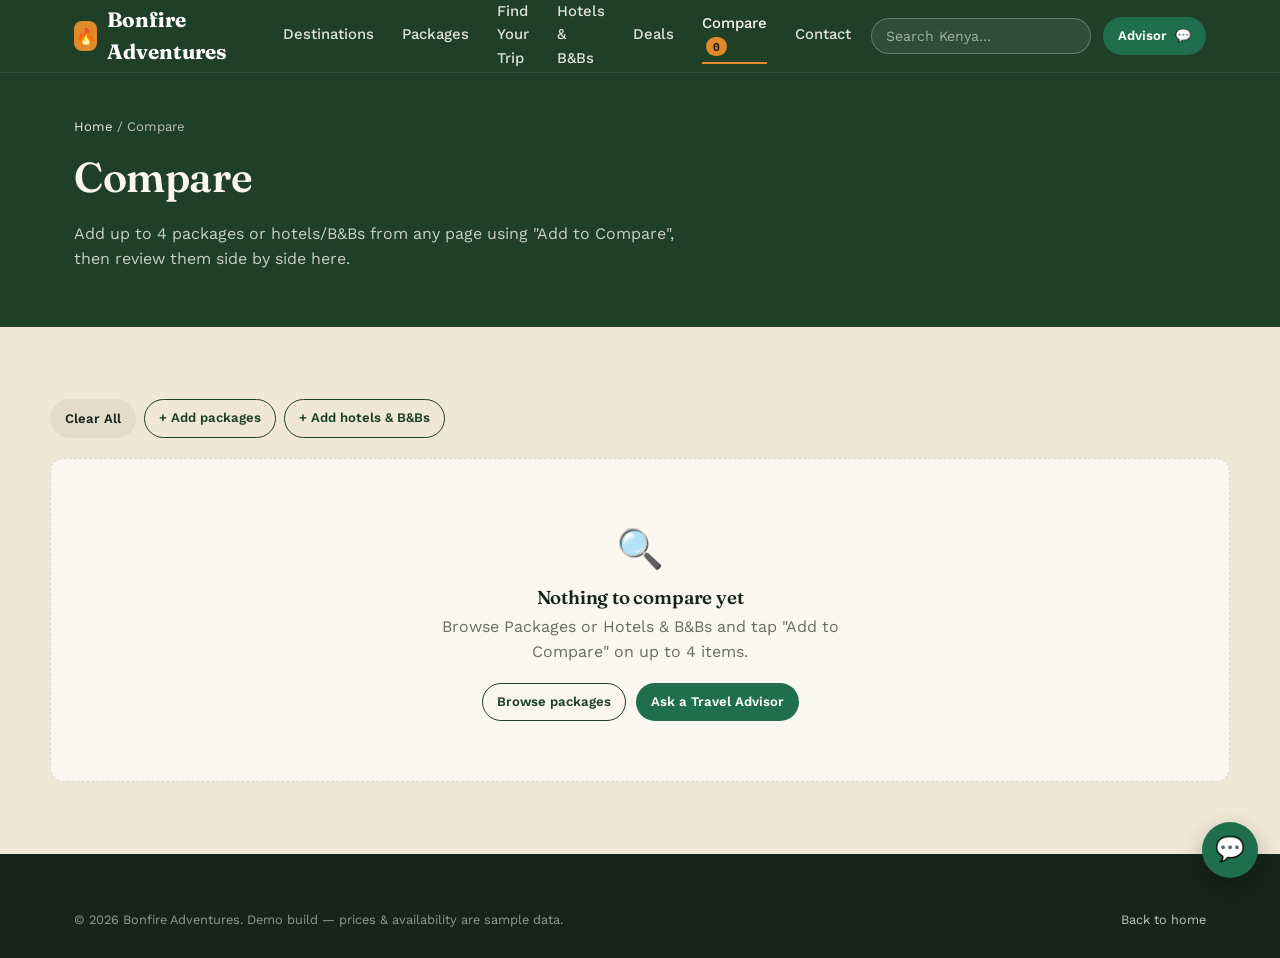
==== pages/compare.html @ da2421c1 "Add files via upload" ====
<!DOCTYPE html>
<html lang="en">
<head>
<meta charset="UTF-8">
<meta name="viewport" content="width=device-width, initial-scale=1.0">
<title>Compare — Bonfire Adventures</title>
<meta name="description" content="Compare up to four Bonfire Adventures packages or hotels side by side — price, duration, inclusions, amenities and rating.">
<link rel="canonical" href="https://example.com/pages/compare.html">
<link rel="stylesheet" href="../styles.css">
</head>
<body id="page-compare">
<a class="skip-link" href="#main">Skip to content</a>

<header class="site-header">
  <div class="container">
    <a class="brand" href="../index.html"><span class="flame">🔥</span> Bonfire Adventures</a>
    <nav class="main-nav" aria-label="Primary">
      <a href="destinations.html">Destinations</a>
      <a href="packages.html">Packages</a>
      <a href="find-your-trip.html">Find Your Trip</a>
      <a href="hotels.html">Hotels &amp; B&amp;Bs</a>
      <a href="deals.html">Deals</a>
      <a href="compare.html" class="is-active">Compare <span class="compare-badge" data-compare-count>0</span></a>
      <a href="contact.html">Contact</a>
    </nav>
    <div class="header-actions">
      <div class="header-search">
        <input type="search" placeholder="Search Kenya…" aria-label="Global search" data-global-search>
        <div class="gs-results" hidden data-global-search-results></div>
      </div>
      <a class="btn btn-whatsapp btn-sm" data-whatsapp data-message="Hi, I'd like to speak with a Travel Advisor." target="_blank" rel="noopener"><span class="long">Advisor</span> 💬</a>
      <button class="nav-toggle" aria-label="Toggle menu" aria-expanded="false">☰</button>
    </div>
  </div>
</header>

<main id="main">
  <div class="page-hero">
    <div class="container">
      <div class="breadcrumbs" style="color:rgba(250,247,239,.7);"><a href="../index.html" style="color:rgba(250,247,239,.9);">Home</a> / Compare</div>
      <h1>Compare</h1>
      <p>Add up to 4 packages or hotels/B&amp;Bs from any page using "Add to Compare", then review them side by side here.</p>
    </div>
  </div>

  <div class="container section">
    <div class="chip-row" style="margin-bottom:20px;">
      <button class="btn btn-ghost btn-sm" id="clear-all">Clear All</button>
      <a class="btn btn-outline btn-sm" href="packages.html">+ Add packages</a>
      <a class="btn btn-outline btn-sm" href="hotels.html">+ Add hotels &amp; B&amp;Bs</a>
    </div>
    <div id="compare-wrap"></div>
  </div>
</main>

<footer class="site-footer">
  <div class="container">
    <div class="footer-bottom">
      <span>© <span data-year></span> Bonfire Adventures. Demo build — prices &amp; availability are sample data.</span>
      <a href="../index.html" style="color:rgba(250,247,239,.75);">Back to home</a>
    </div>
  </div>
</footer>

<a class="fab-whatsapp" data-whatsapp data-message="Hi, I'd like help choosing between a few options." target="_blank" rel="noopener" aria-label="Chat on WhatsApp">💬</a>

<script src="../data.js"></script>
<script src="../script.js"></script>
<script>
(function () {
  function itemFor(entry) {
    return entry.type === 'package' ? BONFIRE_DATA.getPackageById(entry.id) : BONFIRE_DATA.getHotelById(entry.id);
  }

  function render() {
    const list = Bonfire.getCompareList().map(function (e) { return { entry: e, item: itemFor(e) }; }).filter(function (x) { return x.item; });
    const wrap = document.getElementById('compare-wrap');

    if (!list.length) {
      wrap.innerHTML = Bonfire.emptyStateHTML({ icon: '🔍', title: 'Nothing to compare yet', text: 'Browse Packages or Hotels & B&Bs and tap "Add to Compare" on up to 4 items.', altHref: 'packages.html', altLabel: 'Browse packages' });
      return;
    }

    const packages = list.filter(function (x) { return x.entry.type === 'package'; });
    const hotels = list.filter(function (x) { return x.entry.type === 'hotel'; });

    let html = '';
    if (packages.length) html += renderTable('Packages', packages, packageRows);
    if (hotels.length) html += renderTable('Hotels & B&Bs', hotels, hotelRows);
    wrap.innerHTML = html;

    document.querySelectorAll('[data-remove]').forEach(function (btn) {
      btn.addEventListener('click', function () {
        Bonfire.removeFromCompare(btn.getAttribute('data-type'), btn.getAttribute('data-id'));
        render();
      });
    });
  }

  function renderTable(title, items, rowsFn) {
    const rows = rowsFn();
    let html = '<h2>' + title + '</h2><div class="compare-table-wrap"><table class="compare-table"><thead><tr><th>Field</th>';
    items.forEach(function (x) { html += '<th>' + x.item.name + '<br><button class="compare-remove" data-remove data-type="' + x.entry.type + '" data-id="' + x.entry.id + '">Remove</button></th>'; });
    for (let i = items.length; i < 4; i++) html += '<th class="slot-empty">Empty slot</th>';
    html += '</tr></thead><tbody>';
    rows.forEach(function (row) {
      html += '<tr><th>' + row.label + '</th>';
      items.forEach(function (x) { html += '<td>' + row.value(x.item) + '</td>'; });
      for (let i = items.length; i < 4; i++) html += '<td class="slot-empty">—</td>';
      html += '</tr>';
    });
    html += '</tbody></table></div><br>';
    return html;
  }

  function packageRows() {
    return [
      { label: 'Destination', value: function (p) { const d = BONFIRE_DATA.getDestinationById(p.destinationId); return d ? d.name : p.region; } },
      { label: 'Duration', value: function (p) { return p.duration; } },
      { label: 'Price', value: function (p) { return Bonfire.formatKES(p.price) + ' ' + p.priceBasis; } },
      { label: 'Accommodation', value: function (p) { return p.accommodation; } },
      { label: 'Transport', value: function (p) { return p.transport; } },
      { label: 'Meals', value: function (p) { return p.meals; } },
      { label: 'Inclusions', value: function (p) { return p.inclusions.join(', '); } },
      { label: 'Exclusions', value: function (p) { return p.exclusions.join(', '); } },
      { label: 'Rating', value: function (p) { return '★ ' + p.rating + ' (' + p.reviewCount + ')'; } },
      { label: '', value: function (p) { return '<a class="btn btn-primary btn-sm" href="packages.html?id=' + p.id + '">View / Select</a>'; } }
    ];
  }

  function hotelRows() {
    return [
      { label: 'Location', value: function (h) { return h.area + ', ' + h.town; } },
      { label: 'Price', value: function (h) { return Bonfire.formatKES(h.priceFrom) + ' from · ' + h.priceBasis; } },
      { label: 'Room / Type', value: function (h) { return h.type; } },
      { label: 'Rating', value: function (h) { return '★ ' + h.rating + ' (' + h.reviewCount + ')'; } },
      { label: 'Meal plan', value: function (h) { return h.mealPlan; } },
      { label: 'Amenities', value: function (h) { return h.amenities.join(', '); } },
      { label: 'Cancellation policy', value: function () { return 'Standard — confirm with Advisor'; } },
      { label: 'Availability', value: function () { return 'Request to confirm'; } },
      { label: '', value: function (h) { return '<a class="btn btn-primary btn-sm" href="hotels.html?id=' + h.id + '">View / Select</a>'; } }
    ];
  }

  document.getElementById('clear-all').addEventListener('click', function () { Bonfire.clearCompare(); render(); });
  render();
})();
</script>
</body>
</html>
---- styles.css ----
/* ==========================================================================
   BONFIRE ADVENTURES — DESIGN SYSTEM
   Palette:
     --ink        #16241C  deep forest charcoal (text)
     --savanna    #2F5D3A  primary brand green
     --savanna-d  #1F3F27  deep green (surfaces, header)
     --amber      #E08A2C  sunset amber (primary CTA)
     --gold       #C9A64A  dust gold (secondary accent)
     --sand       #EFE8D6  warm sand (page background)
     --sand-lt    #FAF7EF  lighter sand (card background)
     --teal       #1F6F78  coast teal (info / links)
   Type:
     Display — 'Fraunces' (headlines, editorial serif, used with restraint)
     Body    — 'Work Sans' (UI + copy)
     Mono    — 'Space Mono' (prices, tags, route/ticket data)
   Signature: the dashed "journey line" + boarding-pass ticket stub motif
   ========================================================================== */

@import url('https://fonts.googleapis.com/css2?family=Fraunces:opsz,wght@9..144,400;9..144,500;9..144,600;9..144,700&family=Work+Sans:wght@400;500;600;700&family=Space+Mono:wght@400;700&display=swap');

:root {
  --ink: #16241C;
  --savanna: #2F5D3A;
  --savanna-d: #1F3F27;
  --amber: #E08A2C;
  --amber-d: #C36F19;
  --gold: #C9A64A;
  --sand: #EFE8D6;
  --sand-lt: #FAF7EF;
  --teal: #1F6F78;
  --line: rgba(22, 36, 28, 0.14);
  --shadow: 0 10px 30px rgba(22, 36, 28, 0.12);
  --radius: 14px;
  --font-display: 'Fraunces', Georgia, serif;
  --font-body: 'Work Sans', -apple-system, BlinkMacSystemFont, sans-serif;
  --font-mono: 'Space Mono', 'Courier New', monospace;
}

* { box-sizing: border-box; }
html { scroll-behavior: smooth; }
body {
  margin: 0;
  font-family: var(--font-body);
  color: var(--ink);
  background: var(--sand);
  line-height: 1.55;
  -webkit-font-smoothing: antialiased;
}
img { max-width: 100%; display: block; }
a { color: inherit; text-decoration: none; }
ul { margin: 0; padding: 0; list-style: none; }
h1, h2, h3, h4 {
  font-family: var(--font-display);
  font-weight: 600;
  line-height: 1.1;
  margin: 0 0 .5em;
  letter-spacing: -0.01em;
}
p { margin: 0 0 1em; }
button { font-family: inherit; cursor: pointer; }
input, select, textarea { font-family: inherit; font-size: 1rem; }

:focus-visible {
  outline: 3px solid var(--amber);
  outline-offset: 2px;
}

.container {
  width: 100%;
  max-width: 1180px;
  margin: 0 auto;
  padding: 0 24px;
}

.eyebrow {
  font-family: var(--font-mono);
  font-size: .72rem;
  letter-spacing: .14em;
  text-transform: uppercase;
  color: var(--amber-d);
  display: inline-block;
  margin-bottom: .6em;
}

.section {
  padding: 72px 0;
}
.section--tight { padding: 48px 0; }
.section--deep { background: var(--savanna-d); color: var(--sand-lt); }
.section--deep .eyebrow { color: var(--gold); }
.section-head {
  display: flex;
  align-items: flex-end;
  justify-content: space-between;
  gap: 24px;
  margin-bottom: 32px;
  flex-wrap: wrap;
}
.section-head h2 { font-size: clamp(1.6rem, 3vw, 2.3rem); margin: 0; }
.section-head p { margin: 0; max-width: 46ch; color: rgba(22,36,28,.72); }
.section--deep .section-head p { color: rgba(250,247,239,.75); }

/* ---------- buttons ---------- */
.btn {
  display: inline-flex;
  align-items: center;
  gap: 8px;
  padding: 13px 22px;
  border-radius: 999px;
  border: 1px solid transparent;
  font-weight: 600;
  font-size: .95rem;
  transition: transform .15s ease, box-shadow .15s ease, background .15s ease;
  white-space: nowrap;
}
.btn:hover { transform: translateY(-2px); }
.btn-primary { background: var(--amber); color: #1A1207; }
.btn-primary:hover { background: var(--amber-d); box-shadow: var(--shadow); }
.btn-outline { background: transparent; border-color: currentColor; color: var(--savanna-d); }
.section--deep .btn-outline { color: var(--sand-lt); }
.btn-outline:hover { background: rgba(22,36,28,.06); }
.section--deep .btn-outline:hover { background: rgba(250,247,239,.1); }
.btn-ghost { background: rgba(22,36,28,.06); color: var(--ink); }
.btn-sm { padding: 8px 14px; font-size: .82rem; }
.btn-whatsapp { background: #1F6F4E; color: #fff; }
.btn-whatsapp:hover { background: #185939; }
.btn:disabled { opacity: .45; cursor: not-allowed; transform: none; }

/* ---------- journey line (signature motif) ---------- */
.journey-line {
  height: 2px;
  width: 100%;
  background-image: linear-gradient(90deg, var(--gold) 0 10px, transparent 10px 20px);
  background-size: 20px 2px;
  opacity: .55;
}
.journey-dot {
  width: 8px; height: 8px; border-radius: 50%;
  background: var(--amber);
  flex: none;
}

/* ---------- header ---------- */
.site-header {
  position: sticky;
  top: 0;
  z-index: 100;
  background: var(--savanna-d);
  color: var(--sand-lt);
  border-bottom: 1px solid rgba(255,255,255,.08);
}
.site-header .container {
  display: flex;
  align-items: center;
  justify-content: space-between;
  height: 72px;
  gap: 20px;
}
.brand {
  display: flex;
  align-items: center;
  gap: 10px;
  font-family: var(--font-display);
  font-size: 1.3rem;
  font-weight: 700;
  color: #fff;
}
.brand .flame {
  width: 30px; height: 30px;
  display: grid; place-items: center;
  background: var(--amber);
  border-radius: 8px;
  color: var(--savanna-d);
  font-size: 1rem;
}
.main-nav {
  display: flex;
  align-items: center;
  gap: 28px;
  font-size: .93rem;
  font-weight: 500;
}
.main-nav a { opacity: .88; transition: opacity .15s; padding: 4px 0; border-bottom: 2px solid transparent; }
.main-nav a:hover, .main-nav a.is-active { opacity: 1; border-color: var(--amber); }
.header-actions { display: flex; align-items: center; gap: 12px; }
.nav-toggle {
  display: none;
  background: transparent; border: 1px solid rgba(255,255,255,.3);
  color: #fff; padding: 8px 10px; border-radius: 8px;
}

@media (max-width: 920px) {
  .main-nav {
    position: absolute;
    top: 72px; left: 0; right: 0;
    background: var(--savanna-d);
    flex-direction: column;
    align-items: flex-start;
    padding: 8px 24px 20px;
    gap: 4px;
    display: none;
    border-bottom: 1px solid rgba(255,255,255,.1);
  }
  .main-nav.is-open { display: flex; }
  .main-nav a { width: 100%; padding: 10px 0; }
  .nav-toggle { display: block; }
  .header-actions .btn span.long { display: none; }
}

/* ---------- hero ---------- */
.hero {
  position: relative;
  background: radial-gradient(ellipse at top right, #2c5236 0%, var(--savanna-d) 55%, #142a1c 100%);
  color: var(--sand-lt);
  overflow: hidden;
  padding: 88px 0 64px;
}
.hero::before {
  content: "";
  position: absolute; inset: 0;
  background-image:
    repeating-radial-gradient(circle at 15% 110%, rgba(201,166,74,.16) 0, transparent 45%),
    repeating-linear-gradient(115deg, rgba(255,255,255,.035) 0 1px, transparent 1px 46px);
  pointer-events: none;
}
.hero .container { position: relative; }
.hero-eyebrow-row { display: flex; align-items: center; gap: 10px; margin-bottom: 18px; }
.hero h1 {
  font-size: clamp(2.1rem, 5vw, 3.6rem);
  max-width: 16ch;
  margin-bottom: .3em;
}
.hero h1 em { font-style: normal; color: var(--gold); }
.hero-sub { max-width: 52ch; color: rgba(250,247,239,.82); font-size: 1.08rem; }

/* ticket-style search */
.ticket {
  margin-top: 34px;
  background: var(--sand-lt);
  color: var(--ink);
  border-radius: var(--radius);
  box-shadow: 0 25px 50px rgba(0,0,0,.28);
  position: relative;
}
.ticket-form {
  display: grid;
  grid-template-columns: 1.4fr 1fr 1fr auto;
  gap: 0;
}
.ticket-field {
  padding: 16px 20px;
  border-right: 1px dashed var(--line);
}
.ticket-field:last-of-type { border-right: none; }
.ticket-field label {
  display: block;
  font-family: var(--font-mono);
  font-size: .68rem;
  letter-spacing: .08em;
  text-transform: uppercase;
  color: rgba(22,36,28,.55);
  margin-bottom: 6px;
}
.ticket-field select, .ticket-field input {
  border: none; background: transparent; width: 100%;
  font-size: .98rem; font-weight: 600; color: var(--ink);
  padding: 0;
}
.ticket-submit {
  display: flex; align-items: center; justify-content: center;
  padding: 10px 18px;
}
.ticket-submit .btn { width: 100%; justify-content: center; }
.ticket::before, .ticket::after {
  content: "";
  position: absolute;
  width: 22px; height: 22px;
  background: var(--savanna-d);
  border-radius: 50%;
  top: 50%; transform: translateY(-50%);
}
.ticket::before { left: -11px; }
.ticket::after { right: -11px; }
@media (max-width: 820px) {
  .ticket-form { grid-template-columns: 1fr 1fr; }
  .ticket-field { border-right: none; border-bottom: 1px dashed var(--line); }
  .ticket-submit { grid-column: 1 / -1; }
}

.hero-links {
  display: flex; flex-wrap: wrap; gap: 12px; margin-top: 24px;
}
.hero-links a {
  font-size: .88rem; font-weight: 600;
  padding: 9px 16px;
  border: 1px solid rgba(250,247,239,.3);
  border-radius: 999px;
  color: var(--sand-lt);
  transition: background .15s, border-color .15s;
}
.hero-links a:hover { background: rgba(250,247,239,.1); border-color: var(--gold); }

/* ---------- cta grid (browse/find/budget/hotels) ---------- */
.cta-grid {
  display: grid;
  grid-template-columns: repeat(4, 1fr);
  gap: 18px;
  margin-top: -46px;
  position: relative;
  z-index: 5;
}
.cta-card {
  background: var(--sand-lt);
  border-radius: var(--radius);
  padding: 22px 20px;
  box-shadow: var(--shadow);
  border: 1px solid var(--line);
  transition: transform .15s ease, box-shadow .15s ease;
}
.cta-card:hover { transform: translateY(-4px); box-shadow: 0 20px 40px rgba(22,36,28,.16); }
.cta-card .icon { font-size: 1.5rem; margin-bottom: 10px; }
.cta-card h3 { font-size: 1.02rem; margin-bottom: 4px; }
.cta-card p { font-size: .86rem; color: rgba(22,36,28,.65); margin-bottom: 0; }
@media (max-width: 920px) { .cta-grid { grid-template-columns: repeat(2, 1fr); margin-top: 24px; } }

/* ---------- cards: packages / hotels / deals ---------- */
.card-grid {
  display: grid;
  grid-template-columns: repeat(auto-fill, minmax(270px, 1fr));
  gap: 22px;
}
.card {
  background: var(--sand-lt);
  border-radius: var(--radius);
  overflow: hidden;
  border: 1px solid var(--line);
  box-shadow: 0 4px 14px rgba(22,36,28,.06);
  display: flex; flex-direction: column;
  transition: transform .15s ease, box-shadow .15s ease;
}
.card:hover { transform: translateY(-4px); box-shadow: var(--shadow); }
.card-media {
  aspect-ratio: 4/3;
  background: linear-gradient(135deg, var(--savanna), var(--teal));
  display: flex; align-items: flex-end;
  padding: 12px;
  position: relative;
  color: #fff;
}
.card-media .badge {
  position: absolute; top: 12px; left: 12px;
  background: var(--amber); color: #1A1207;
  font-family: var(--font-mono); font-size: .68rem;
  padding: 4px 9px; border-radius: 999px; font-weight: 700;
}
.card-media .rating {
  background: rgba(0,0,0,.35);
  padding: 3px 8px; border-radius: 999px;
  font-size: .78rem; font-weight: 600;
}
.card-body { padding: 16px 18px 18px; flex: 1; display: flex; flex-direction: column; }
.card-loc { font-size: .78rem; color: var(--teal); font-weight: 600; margin-bottom: 4px; }
.card-title { font-family: var(--font-display); font-size: 1.12rem; margin-bottom: 6px; }
.card-desc { font-size: .87rem; color: rgba(22,36,28,.68); margin-bottom: 10px; flex: 1; }
.card-tags { display: flex; flex-wrap: wrap; gap: 6px; margin-bottom: 12px; }
.card-tags span {
  font-size: .72rem; background: var(--sand); border: 1px solid var(--line);
  padding: 3px 9px; border-radius: 999px; color: rgba(22,36,28,.7);
}
.card-foot {
  display: flex; align-items: center; justify-content: space-between;
  border-top: 1px dashed var(--line); padding-top: 12px; margin-top: auto;
}
.price {
  font-family: var(--font-mono); font-weight: 700; color: var(--savanna-d);
}
.price small { font-family: var(--font-body); font-weight: 500; color: rgba(22,36,28,.55); font-size: .72rem; }
.price .was { text-decoration: line-through; color: rgba(22,36,28,.4); font-weight: 400; font-size: .8rem; margin-right: 6px;}
.card-actions { display: flex; gap: 8px; }
.card-compare-toggle {
  font-size: .74rem; display: inline-flex; align-items: center; gap: 6px;
  color: rgba(22,36,28,.6); margin-top: 8px; cursor: pointer;
}

/* ---------- filters/sidebar ---------- */
.layout-split {
  display: grid;
  grid-template-columns: 260px 1fr;
  gap: 32px;
  align-items: start;
}
.filters {
  background: var(--sand-lt);
  border: 1px solid var(--line);
  border-radius: var(--radius);
  padding: 20px;
  position: sticky; top: 92px;
}
.filters h4 { font-size: .8rem; text-transform: uppercase; letter-spacing: .06em; margin-bottom: 12px; font-family: var(--font-mono); color: rgba(22,36,28,.6); }
.filter-group { margin-bottom: 22px; }
.filter-group label {
  display: flex; align-items: center; gap: 8px;
  font-size: .88rem; padding: 5px 0; cursor: pointer;
}
.filter-group select, .filter-group input[type=text] {
  width: 100%; padding: 9px 10px; border-radius: 8px; border: 1px solid var(--line); background: #fff;
}
@media (max-width: 920px) {
  .layout-split { grid-template-columns: 1fr; }
  .filters { position: static; }
}

/* ---------- breadcrumbs ---------- */
.breadcrumbs { font-size: .82rem; color: rgba(22,36,28,.6); margin-bottom: 18px; }
.breadcrumbs a:hover { color: var(--savanna-d); text-decoration: underline; }

/* ---------- page hero (interior pages) ---------- */
.page-hero {
  background: var(--savanna-d); color: var(--sand-lt);
  padding: 44px 0 40px;
}
.page-hero h1 { font-size: clamp(1.8rem, 3.6vw, 2.6rem); }
.page-hero p { color: rgba(250,247,239,.78); max-width: 60ch; }

/* ---------- region / destination pickers ---------- */
.region-grid { display: grid; grid-template-columns: repeat(4, 1fr); gap: 14px; }
.region-tile {
  background: var(--sand-lt); border: 1px solid var(--line); border-radius: var(--radius);
  padding: 18px; text-align: left; font-weight: 600;
  transition: all .15s;
}
.region-tile:hover, .region-tile.is-active { border-color: var(--amber); background: #fff; box-shadow: var(--shadow); }
.region-tile .count { display: block; font-family: var(--font-mono); font-weight: 400; font-size: .75rem; color: rgba(22,36,28,.55); margin-top: 4px; }
@media (max-width: 760px) { .region-grid { grid-template-columns: repeat(2, 1fr); } }

.chip-row { display: flex; flex-wrap: wrap; gap: 8px; }
.chip {
  padding: 8px 14px; border-radius: 999px; border: 1px solid var(--line);
  background: var(--sand-lt); font-size: .85rem; font-weight: 500; transition: all .15s;
}
.chip:hover { border-color: var(--gold); }
.chip.is-active { background: var(--savanna); border-color: var(--savanna); color: #fff; }

/* ---------- testimonials ---------- */
.review-card {
  background: var(--sand-lt); border: 1px solid var(--line); border-radius: var(--radius);
  padding: 22px; min-width: 280px;
}
.review-stars { color: var(--gold); font-size: .95rem; margin-bottom: 8px; letter-spacing: 2px; }
.review-quote { font-style: normal; font-size: .93rem; margin-bottom: 12px; }
.review-name { font-weight: 700; font-size: .85rem; }
.review-meta { font-size: .78rem; color: rgba(22,36,28,.55); }
.review-strip { display: flex; gap: 18px; overflow-x: auto; padding-bottom: 8px; scrollbar-width: thin; }

/* ---------- forms ---------- */
.form-grid { display: grid; grid-template-columns: 1fr 1fr; gap: 16px; }
.form-field { display: flex; flex-direction: column; gap: 6px; }
.form-field.full { grid-column: 1 / -1; }
.form-field label { font-size: .84rem; font-weight: 600; }
.form-field input, .form-field select, .form-field textarea {
  padding: 11px 13px; border: 1px solid var(--line); border-radius: 10px; background: #fff;
}
.form-field .hint { font-size: .76rem; color: rgba(22,36,28,.55); }
.form-error { border-color: #C0392B !important; }
.error-text { color: #C0392B; font-size: .78rem; display: none; }
.error-text.is-visible { display: block; }
@media (max-width: 640px) { .form-grid { grid-template-columns: 1fr; } }

/* ---------- empty state ---------- */
.empty-state {
  text-align: center; padding: 60px 24px;
  border: 1px dashed var(--line); border-radius: var(--radius); background: var(--sand-lt);
}
.empty-state .icon { font-size: 2.4rem; margin-bottom: 10px; }
.empty-state h3 { margin-bottom: 6px; }
.empty-state p { color: rgba(22,36,28,.65); max-width: 42ch; margin: 0 auto 18px; }
.empty-state .empty-actions { display: flex; gap: 10px; justify-content: center; flex-wrap: wrap; }

/* ---------- compare table ---------- */
.compare-table-wrap { overflow-x: auto; }
table.compare-table { border-collapse: collapse; width: 100%; min-width: 640px; }
.compare-table th, .compare-table td {
  border: 1px solid var(--line); padding: 12px 14px; text-align: left; font-size: .88rem; vertical-align: top;
}
.compare-table th { background: var(--sand-lt); font-family: var(--font-mono); font-size: .72rem; text-transform: uppercase; letter-spacing: .05em; }
.compare-table td.slot-empty { color: rgba(22,36,28,.4); text-align: center; }
.compare-remove { font-size: .72rem; color: #C0392B; margin-top: 6px; display: inline-block; }

/* ---------- footer ---------- */
.site-footer {
  background: var(--ink); color: rgba(250,247,239,.82);
  padding: 56px 0 28px;
}
.footer-grid {
  display: grid; grid-template-columns: 1.4fr 1fr 1fr 1fr; gap: 32px;
  border-bottom: 1px solid rgba(255,255,255,.1);
  padding-bottom: 36px; margin-bottom: 22px;
}
.footer-grid h4 { color: #fff; font-size: .82rem; text-transform: uppercase; letter-spacing: .06em; font-family: var(--font-mono); margin-bottom: 14px; }
.footer-grid a { display: block; padding: 5px 0; font-size: .88rem; color: rgba(250,247,239,.75); }
.footer-grid a:hover { color: var(--gold); }
.footer-bottom { display: flex; justify-content: space-between; flex-wrap: wrap; gap: 10px; font-size: .8rem; color: rgba(250,247,239,.55); }
@media (max-width: 820px) { .footer-grid { grid-template-columns: 1fr 1fr; } }

/* ---------- header global search ---------- */
.header-search { position: relative; }
.header-search input {
  width: 220px;
  padding: 9px 14px;
  border-radius: 999px;
  border: 1px solid rgba(255,255,255,.25);
  background: rgba(255,255,255,.08);
  color: #fff;
  font-size: .88rem;
}
.header-search input::placeholder { color: rgba(255,255,255,.55); }
.header-search input:focus { background: #fff; color: var(--ink); }
.gs-results {
  position: absolute; top: 46px; right: 0; width: 320px;
  background: var(--sand-lt); color: var(--ink);
  border-radius: 12px; box-shadow: var(--shadow); border: 1px solid var(--line);
  max-height: 360px; overflow-y: auto; z-index: 50;
}
.gs-item {
  display: flex; align-items: center; gap: 8px; padding: 10px 14px;
  font-size: .86rem; border-bottom: 1px solid var(--line);
}
.gs-item:last-child { border-bottom: none; }
.gs-item:hover { background: var(--sand); }
.gs-type { font-family: var(--font-mono); font-size: .64rem; text-transform: uppercase; background: var(--savanna); color: #fff; padding: 2px 7px; border-radius: 999px; }
.gs-sub { margin-left: auto; color: rgba(22,36,28,.5); font-size: .78rem; }
.gs-empty { padding: 14px; font-size: .84rem; color: rgba(22,36,28,.6); }
@media (max-width: 920px) { .header-search { display: none; } }

.compare-badge {
  background: var(--amber); color: #1A1207; font-family: var(--font-mono);
  font-size: .7rem; font-weight: 700; border-radius: 999px;
  padding: 1px 7px; margin-left: 4px;
}

/* ---------- floating whatsapp ---------- */
.fab-whatsapp {
  position: fixed; bottom: 22px; right: 22px; z-index: 200;
  background: #1F6F4E; color: #fff; width: 56px; height: 56px; border-radius: 50%;
  display: grid; place-items: center; box-shadow: 0 10px 24px rgba(0,0,0,.28);
  font-size: 1.5rem; transition: transform .15s;
}
.fab-whatsapp:hover { transform: scale(1.08); }

/* ---------- utility ---------- */
.text-center { text-align: center; }
.mt-0 { margin-top: 0; }
.visually-hidden {
  position: absolute; width: 1px; height: 1px; overflow: hidden;
  clip: rect(0 0 0 0); white-space: nowrap;
}
.skip-link {
  position: absolute; left: -999px; top: 0; background: var(--amber); color: #1A1207;
  padding: 10px 16px; z-index: 999; border-radius: 0 0 8px 0;
}
.skip-link:focus { left: 0; }

@media (max-width: 640px) {
  .section { padding: 48px 0; }
  .cta-grid, .region-grid { grid-template-columns: 1fr 1fr; }
}
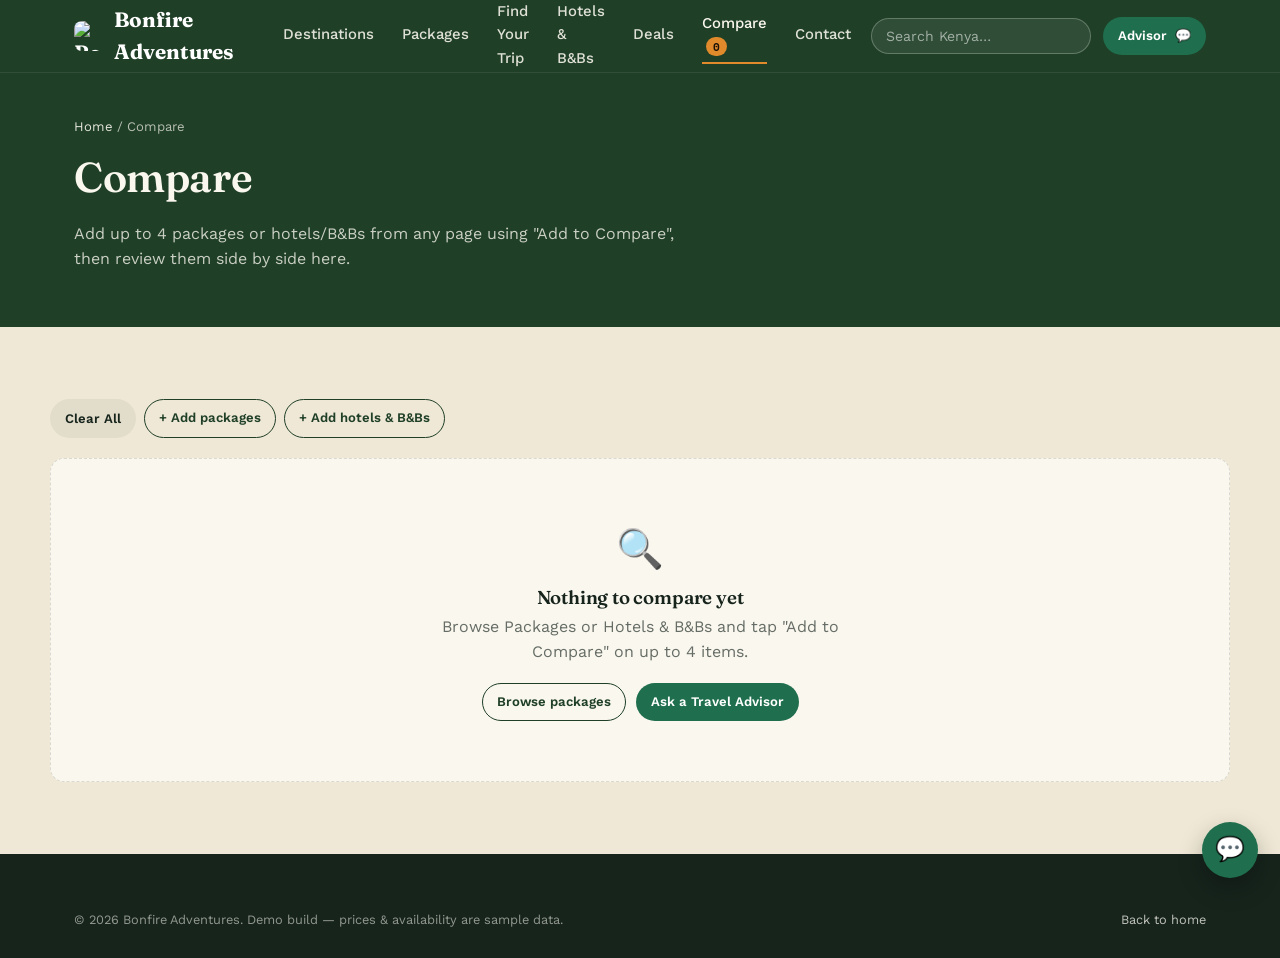
==== commit 8b029094: "Add files via upload" ====
--- a/pages/compare.html
+++ b/pages/compare.html
@@ -13,7 +13,7 @@
 
 <header class="site-header">
   <div class="container">
-    <a class="brand" href="../index.html"><span class="flame">🔥</span> Bonfire Adventures</a>
+    <a class="brand" href="../index.html"><img src="../assets/logos/bonfire-logo.svg" alt="Bonfire Adventures logo" class="brand-logo"> Bonfire Adventures</a>
     <nav class="main-nav" aria-label="Primary">
       <a href="destinations.html">Destinations</a>
       <a href="packages.html">Packages</a>
--- a/styles.css
+++ b/styles.css
@@ -165,13 +165,11 @@
   font-weight: 700;
   color: #fff;
 }
-.brand .flame {
+.brand .brand-logo {
   width: 30px; height: 30px;
-  display: grid; place-items: center;
-  background: var(--amber);
   border-radius: 8px;
-  color: var(--savanna-d);
-  font-size: 1rem;
+  object-fit: contain;
+  flex: none;
 }
 .main-nav {
   display: flex;
@@ -207,108 +205,103 @@
   .header-actions .btn span.long { display: none; }
 }
 
-/* ---------- hero ---------- */
+/* ---------- hero: faded destination photo carousel ---------- */
 .hero {
   position: relative;
-  background: radial-gradient(ellipse at top right, #2c5236 0%, var(--savanna-d) 55%, #142a1c 100%);
+  overflow: hidden;
+  min-height: 92vh;
+  display: flex;
+  align-items: center;
   color: var(--sand-lt);
-  overflow: hidden;
-  padding: 88px 0 64px;
-}
-.hero::before {
-  content: "";
-  position: absolute; inset: 0;
-  background-image:
-    repeating-radial-gradient(circle at 15% 110%, rgba(201,166,74,.16) 0, transparent 45%),
-    repeating-linear-gradient(115deg, rgba(255,255,255,.035) 0 1px, transparent 1px 46px);
-  pointer-events: none;
-}
-.hero .container { position: relative; }
-.hero-eyebrow-row { display: flex; align-items: center; gap: 10px; margin-bottom: 18px; }
-.hero h1 {
-  font-size: clamp(2.1rem, 5vw, 3.6rem);
-  max-width: 16ch;
-  margin-bottom: .3em;
-}
-.hero h1 em { font-style: normal; color: var(--gold); }
-.hero-sub { max-width: 52ch; color: rgba(250,247,239,.82); font-size: 1.08rem; }
-
-/* ticket-style search */
-.ticket {
-  margin-top: 34px;
-  background: var(--sand-lt);
-  color: var(--ink);
-  border-radius: var(--radius);
-  box-shadow: 0 25px 50px rgba(0,0,0,.28);
+  background: var(--savanna-d);
+}
+.hero-carousel {
+  position: absolute;
+  inset: 0;
+  z-index: 0;
+}
+.hero-slide {
+  position: absolute;
+  inset: 0;
+  background-size: cover;
+  background-position: center;
+  opacity: 0;
+  transform: scale(1.06);
+  filter: saturate(.78) brightness(.72);
+  transition: opacity 1.8s ease, transform 8s ease;
+}
+.hero-slide.is-active {
+  opacity: 1;
+  transform: scale(1);
+  z-index: 1;
+}
+.hero-overlay {
+  position: absolute;
+  inset: 0;
+  z-index: 2;
+  background:
+    linear-gradient(180deg, rgba(20,32,24,.55) 0%, rgba(20,32,24,.62) 45%, rgba(20,32,24,.82) 100%),
+    radial-gradient(ellipse at center, rgba(20,32,24,.25) 0%, rgba(20,32,24,.55) 75%);
+}
+.hero-intro {
   position: relative;
-}
-.ticket-form {
-  display: grid;
-  grid-template-columns: 1.4fr 1fr 1fr auto;
-  gap: 0;
-}
-.ticket-field {
-  padding: 16px 20px;
-  border-right: 1px dashed var(--line);
-}
-.ticket-field:last-of-type { border-right: none; }
-.ticket-field label {
-  display: block;
+  z-index: 3;
+  text-align: center;
+  max-width: 760px;
+  margin: 0 auto;
+  padding: 64px 24px;
+}
+.hero-kicker {
   font-family: var(--font-mono);
-  font-size: .68rem;
-  letter-spacing: .08em;
+  font-size: .78rem;
+  letter-spacing: .18em;
   text-transform: uppercase;
-  color: rgba(22,36,28,.55);
-  margin-bottom: 6px;
-}
-.ticket-field select, .ticket-field input {
-  border: none; background: transparent; width: 100%;
-  font-size: .98rem; font-weight: 600; color: var(--ink);
-  padding: 0;
-}
-.ticket-submit {
-  display: flex; align-items: center; justify-content: center;
-  padding: 10px 18px;
-}
-.ticket-submit .btn { width: 100%; justify-content: center; }
-.ticket::before, .ticket::after {
-  content: "";
-  position: absolute;
-  width: 22px; height: 22px;
-  background: var(--savanna-d);
-  border-radius: 50%;
-  top: 50%; transform: translateY(-50%);
-}
-.ticket::before { left: -11px; }
-.ticket::after { right: -11px; }
-@media (max-width: 820px) {
-  .ticket-form { grid-template-columns: 1fr 1fr; }
-  .ticket-field { border-right: none; border-bottom: 1px dashed var(--line); }
-  .ticket-submit { grid-column: 1 / -1; }
-}
-
-.hero-links {
-  display: flex; flex-wrap: wrap; gap: 12px; margin-top: 24px;
-}
-.hero-links a {
-  font-size: .88rem; font-weight: 600;
-  padding: 9px 16px;
-  border: 1px solid rgba(250,247,239,.3);
-  border-radius: 999px;
-  color: var(--sand-lt);
-  transition: background .15s, border-color .15s;
-}
-.hero-links a:hover { background: rgba(250,247,239,.1); border-color: var(--gold); }
-
-/* ---------- cta grid (browse/find/budget/hotels) ---------- */
+  color: var(--gold);
+  margin-bottom: 22px;
+}
+.hero-headline {
+  font-size: clamp(2.2rem, 6vw, 3.8rem);
+  font-weight: 600;
+  letter-spacing: -0.01em;
+  margin-bottom: 28px;
+  text-shadow: 0 4px 24px rgba(0,0,0,.3);
+}
+.hero-copy {
+  font-size: 1.05rem;
+  line-height: 1.7;
+  color: rgba(250,247,239,.86);
+  max-width: 58ch;
+  margin: 0 auto 20px;
+}
+.hero-tagline {
+  margin-top: 28px;
+  font-family: var(--font-mono);
+  font-size: .82rem;
+  letter-spacing: .12em;
+  text-transform: uppercase;
+  color: var(--gold);
+}
+.hero-tagline span { color: rgba(250,247,239,.5); margin: 0 4px; }
+
+@media (max-width: 640px) {
+  .hero { min-height: 86vh; }
+  .hero-intro { padding: 48px 20px; }
+  .hero-copy { font-size: .96rem; }
+}
+@media (prefers-reduced-motion: reduce) {
+  .hero-slide { transition: opacity 1.2s ease; transform: none !important; }
+}
+
+/* ---------- cta grid (browse/find/hotels/deals/destinations) ---------- */
 .cta-grid {
   display: grid;
   grid-template-columns: repeat(4, 1fr);
   gap: 18px;
-  margin-top: -46px;
+  margin-top: 40px;
   position: relative;
   z-index: 5;
 }
+.cta-grid--five { grid-template-columns: repeat(5, 1fr); }
 .cta-card {
   background: var(--sand-lt);
   border-radius: var(--radius);
@@ -321,7 +314,7 @@
 .cta-card .icon { font-size: 1.5rem; margin-bottom: 10px; }
 .cta-card h3 { font-size: 1.02rem; margin-bottom: 4px; }
 .cta-card p { font-size: .86rem; color: rgba(22,36,28,.65); margin-bottom: 0; }
-@media (max-width: 920px) { .cta-grid { grid-template-columns: repeat(2, 1fr); margin-top: 24px; } }
+@media (max-width: 920px) { .cta-grid, .cta-grid--five { grid-template-columns: repeat(2, 1fr); } }
 
 /* ---------- cards: packages / hotels / deals ---------- */
 .card-grid {
@@ -431,6 +424,30 @@
 }
 .region-tile:hover, .region-tile.is-active { border-color: var(--amber); background: #fff; box-shadow: var(--shadow); }
 .region-tile .count { display: block; font-family: var(--font-mono); font-weight: 400; font-size: .75rem; color: rgba(22,36,28,.55); margin-top: 4px; }
+.region-tile--photo { padding: 0; overflow: hidden; }
+.region-tile--photo .region-tile-body { padding: 14px 16px; }
+.region-tile-media {
+  aspect-ratio: 16/10;
+  background-size: cover;
+  background-position: center;
+}
+.dest-hero-photo {
+  aspect-ratio: 21/9;
+  background-size: cover;
+  background-position: center;
+  border-radius: var(--radius);
+}
+.dest-gallery {
+  display: grid;
+  grid-template-columns: repeat(auto-fit, minmax(220px, 1fr));
+  gap: 10px;
+}
+.dest-gallery-photo {
+  aspect-ratio: 4/3;
+  background-size: cover;
+  background-position: center;
+  border-radius: var(--radius);
+}
 @media (max-width: 760px) { .region-grid { grid-template-columns: repeat(2, 1fr); } }
 
 .chip-row { display: flex; flex-wrap: wrap; gap: 8px; }
